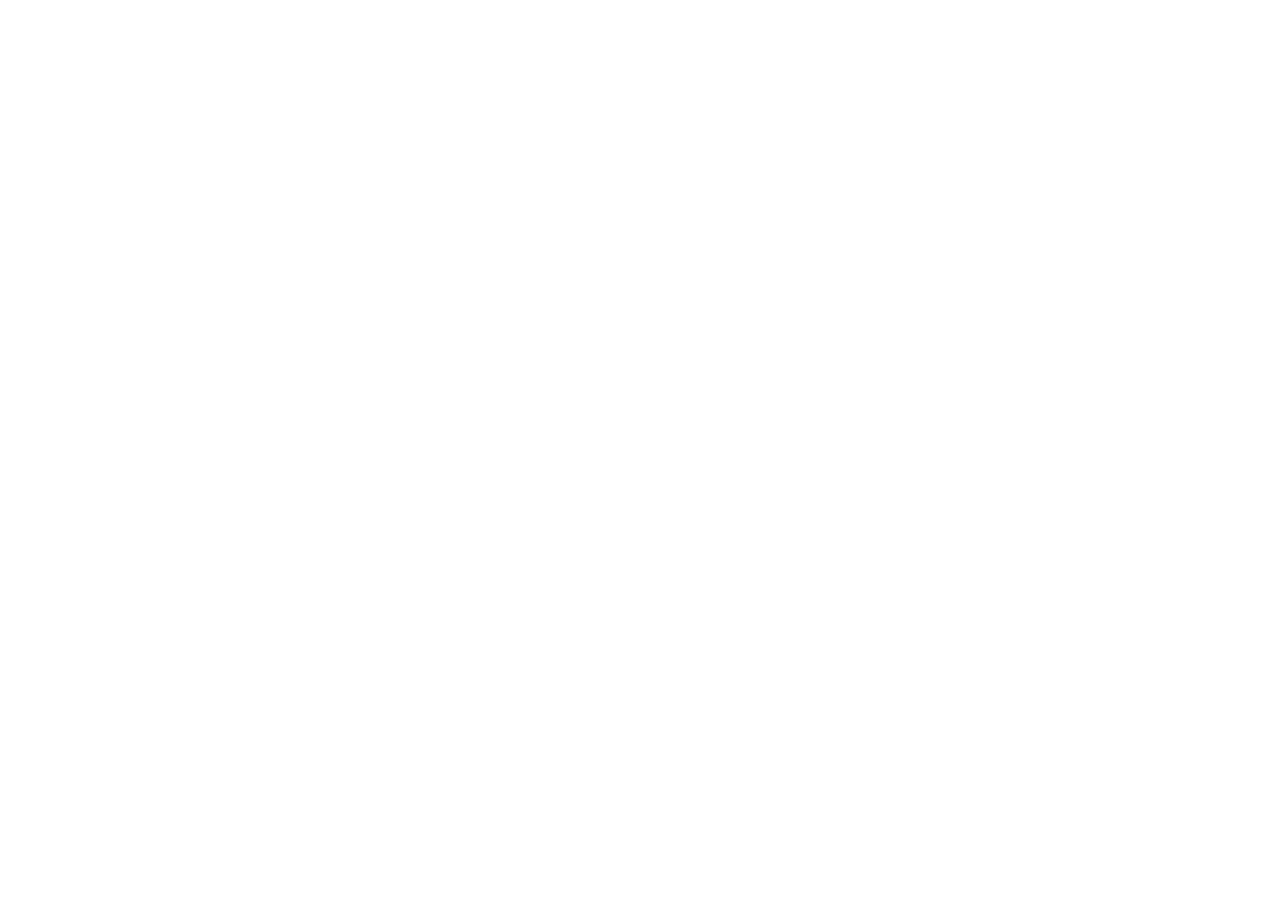
==== index.html @ b8b5b951 "small changes" ====
<!DOCTYPE html>
<html>
    <head>
    <title>Smile.</title>
    <script src="p5.min.js"></script>
    <script src="p5setup.js"></script>
    <script type="module" src="sketch.js"></script>
    <link rel="stylesheet" href="style.css" />
    </head>
<body></body>
</html>
---- style.css ----
canvas {
  display: flex;
  justify-content: center;
  align-items: center;
  margin-top: 15px;
  margin-bottom: 50px;
}

* {
  padding: 0;
  margin: 0 auto;
}
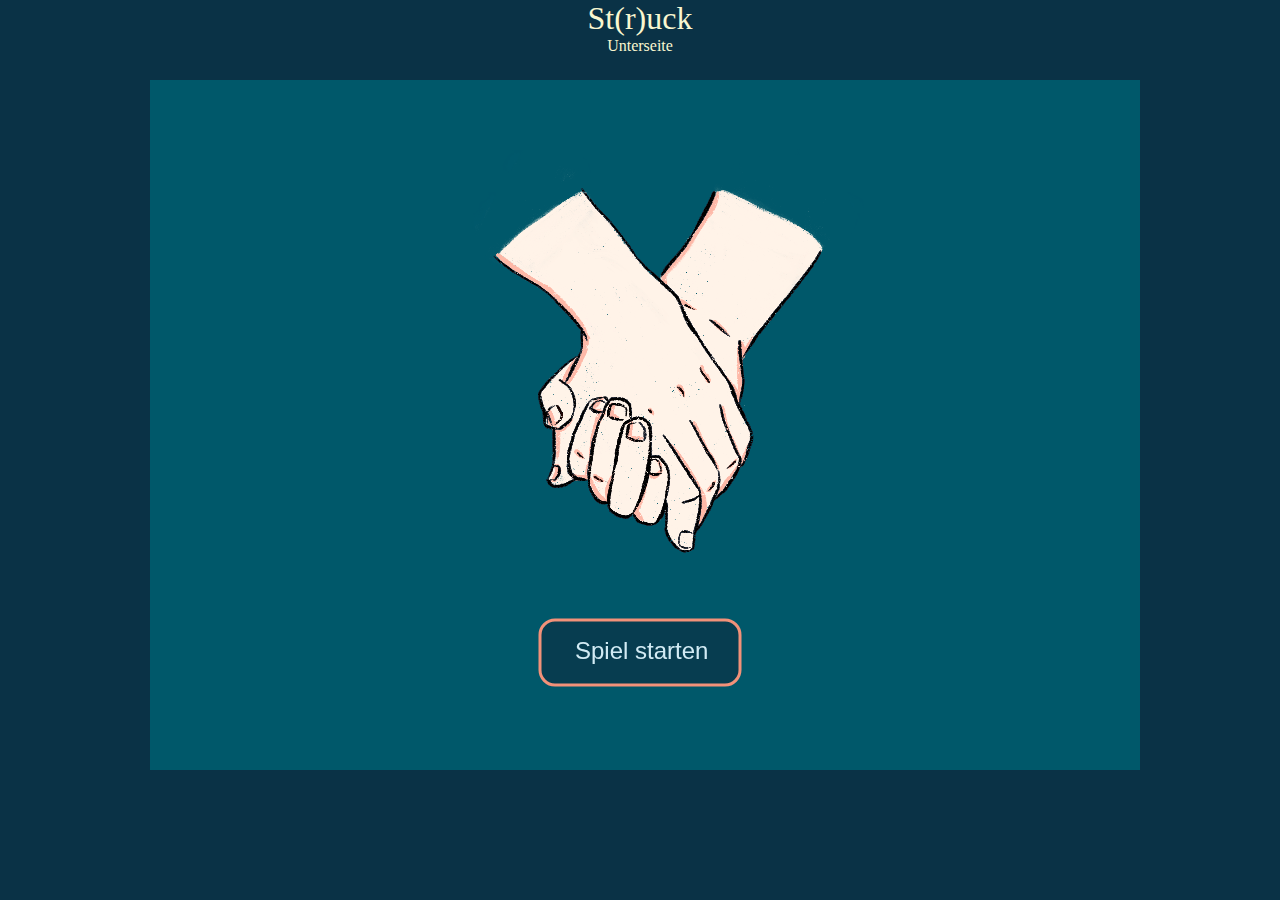
==== commit 9e484860: "Merge branch 'main' of https://github.com/JessicaSikora/P2 into main" ====
--- a/index.html
+++ b/index.html
@@ -1,11 +1,19 @@
 <!DOCTYPE html>
+
 <html>
-    <head>
-    <title>Smile.</title>
+  <head>
+    <title>St(r)uck</title>
+    <meta http-equiv="content-type" content="text/html; charset=utf-8" />
     <script src="p5.min.js"></script>
     <script src="p5setup.js"></script>
-    <script type="module" src="sketch.js"></script>
-    <link rel="stylesheet" href="style.css" />
-    </head>
-<body></body>
-</html>+    <script src="sketch.js" type="module"></script>
+    <link rel="stylesheet" type="text/css" href="style.css" />
+  </head>
+
+  <body>
+    <h1>St(r)uck</h1>
+    <div id="simulation"></div>
+    <a id="link" href="index_unterseite.html">Unterseite</a>
+    </br>
+  </body>
+</html>
--- a/style.css
+++ b/style.css
@@ -1,3 +1,8 @@
+html {
+  background-color: #0a3246;
+  text-align: center;
+}
+
 canvas {
   display: flex;
   justify-content: center;
@@ -10,3 +15,31 @@
   padding: 0;
   margin: 0 auto;
 }
+
+h1 {
+  color: #f9f7d0;
+  font-family: AmericanTypewriter;
+  font-weight: normal;
+}
+
+#link {
+  color: #f9f7d0;
+  font-family: GillSans;
+  font-weight: normal;
+  text-decoration: none;
+}
+
+#link:hover {
+  text-decoration: underline;
+}
+
+#simulation {
+  text-align: center;
+}
+
+@font-face {
+  font-family: AmericanTypewriter;
+  src: url("American Typewriter Regular.ttf");
+  font-family: GillSans;
+  src: url("Gill Sans.otf");
+}
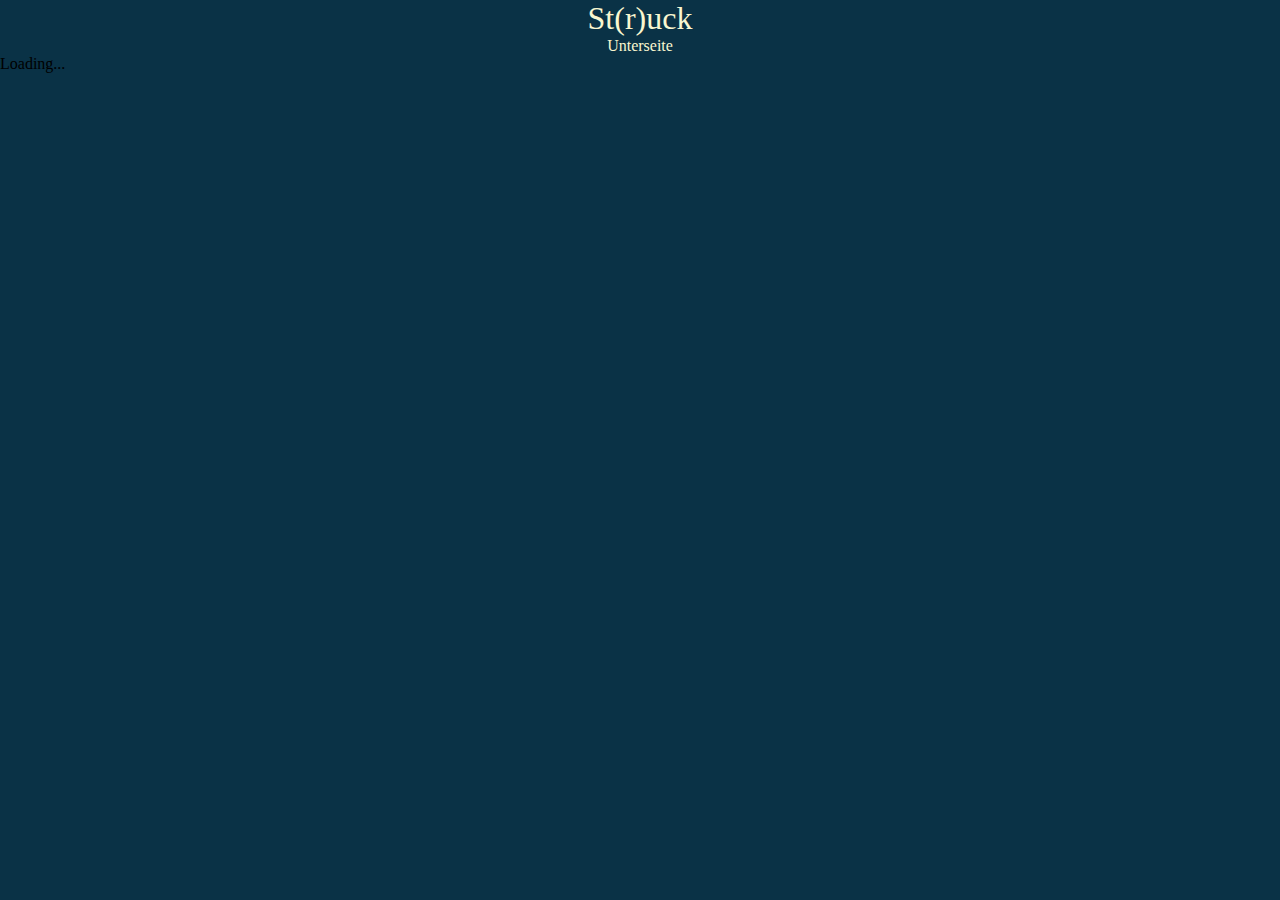
==== commit dd5cca7d: "Start Button Animation & Logo" ====
--- a/index.html
+++ b/index.html
@@ -7,6 +7,7 @@
     <script src="p5.min.js"></script>
     <script src="p5setup.js"></script>
     <script src="sketch.js" type="module"></script>
+    <script src="gsap.min.js"></script>
     <link rel="stylesheet" type="text/css" href="style.css" />
   </head>
 
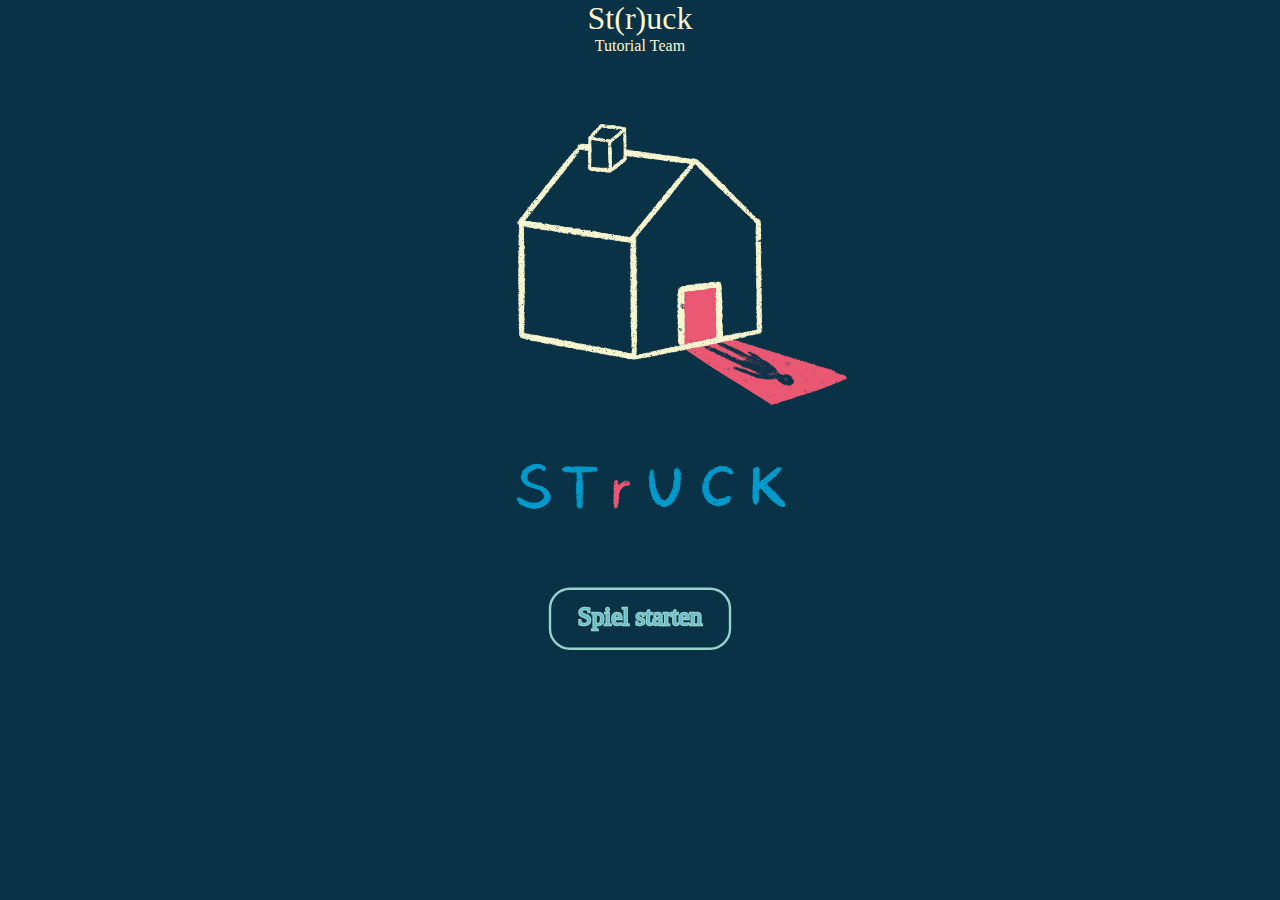
==== commit 25457364: "Website, Teamseite" ====
--- a/index.html
+++ b/index.html
@@ -14,7 +14,8 @@
   <body>
     <h1>St(r)uck</h1>
     <div id="simulation"></div>
-    <a id="link" href="index_unterseite.html">Unterseite</a>
+    <a id="link" href="index_unterseite.html">Tutorial</a>
+    <a id="link" href="index_teamseite.html">Team</a>
     </br>
   </body>
 </html>
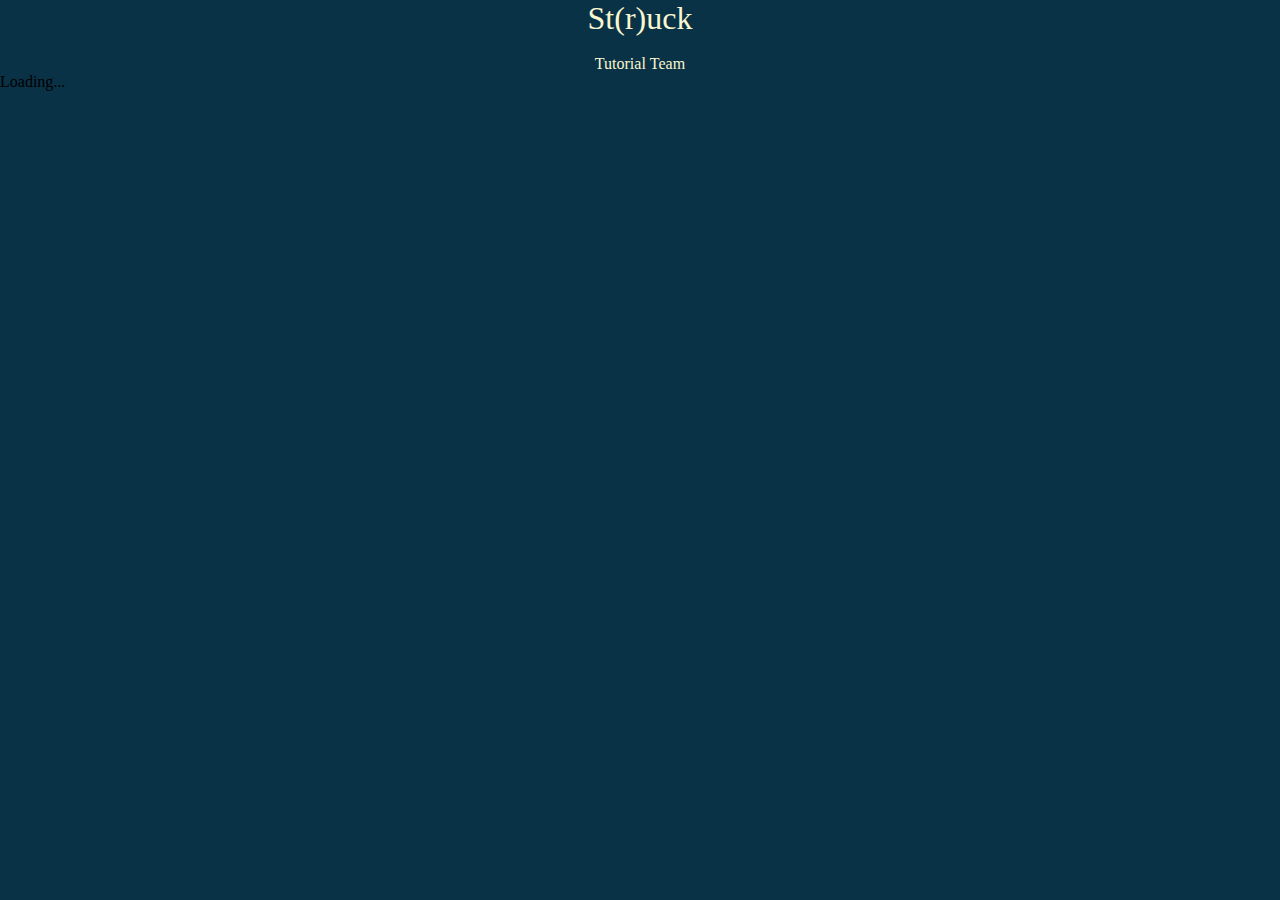
==== commit d0f82bba: "Update index.html" ====
--- a/index.html
+++ b/index.html
@@ -13,6 +13,7 @@
 
   <body>
     <h1>St(r)uck</h1>
+    <br>
     <div id="simulation"></div>
     <a id="link" href="index_unterseite.html">Tutorial</a>
     <a id="link" href="index_teamseite.html">Team</a>
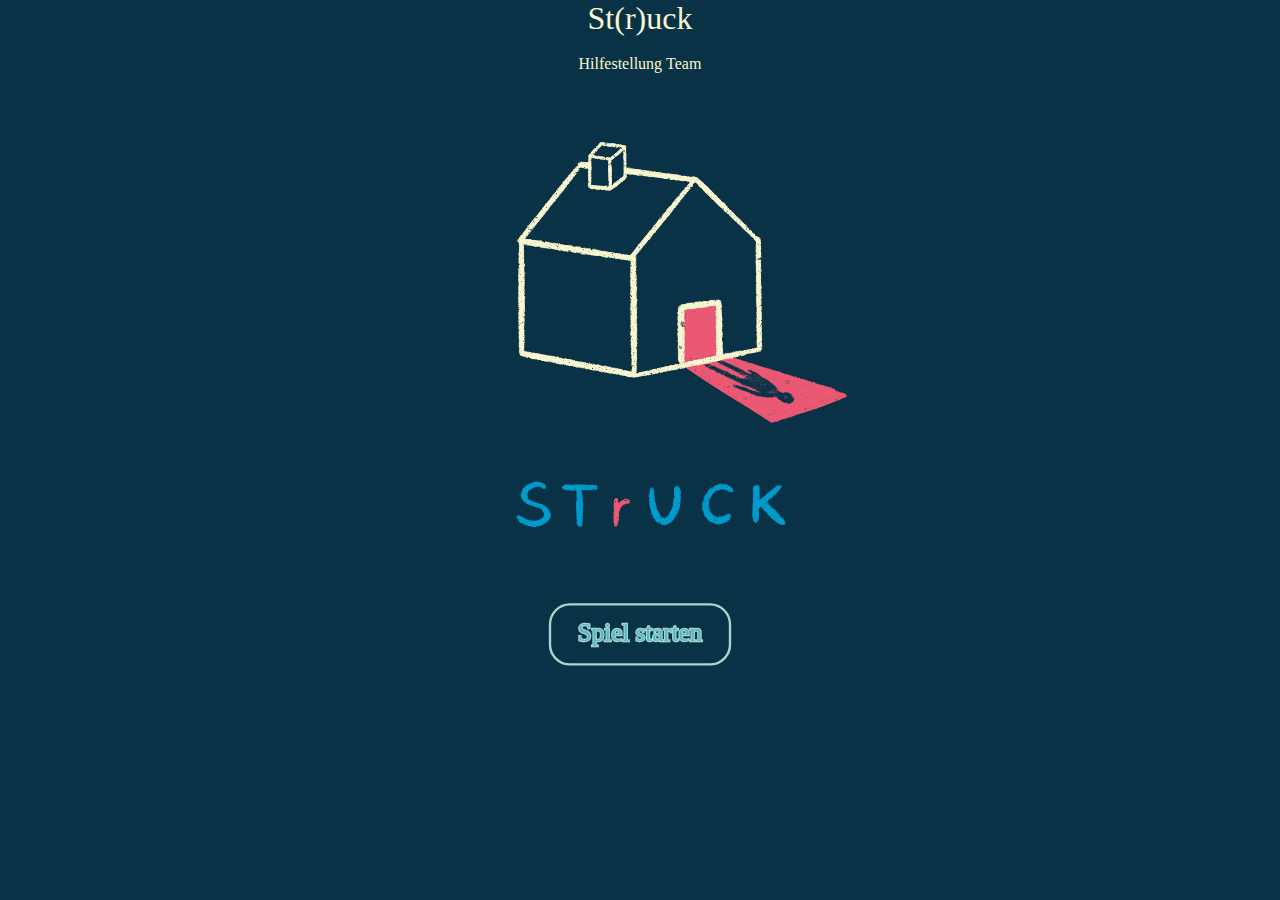
==== commit f9c5d8cc: "Hilfestellung - Website" ====
--- a/index.html
+++ b/index.html
@@ -15,7 +15,7 @@
     <h1>St(r)uck</h1>
     <br>
     <div id="simulation"></div>
-    <a id="link" href="index_unterseite.html">Tutorial</a>
+    <a id="link" href="index_unterseite.html">Hilfestellung</a>
     <a id="link" href="index_teamseite.html">Team</a>
     </br>
   </body>
--- a/style.css
+++ b/style.css
@@ -22,6 +22,13 @@
   font-weight: normal;
 }
 
+#text {
+  color: #f9f7d0;
+  font-family: GillSans;
+  font-weight: normal;
+  text-decoration: none;
+}
+
 #link {
   color: #f9f7d0;
   font-family: GillSans;
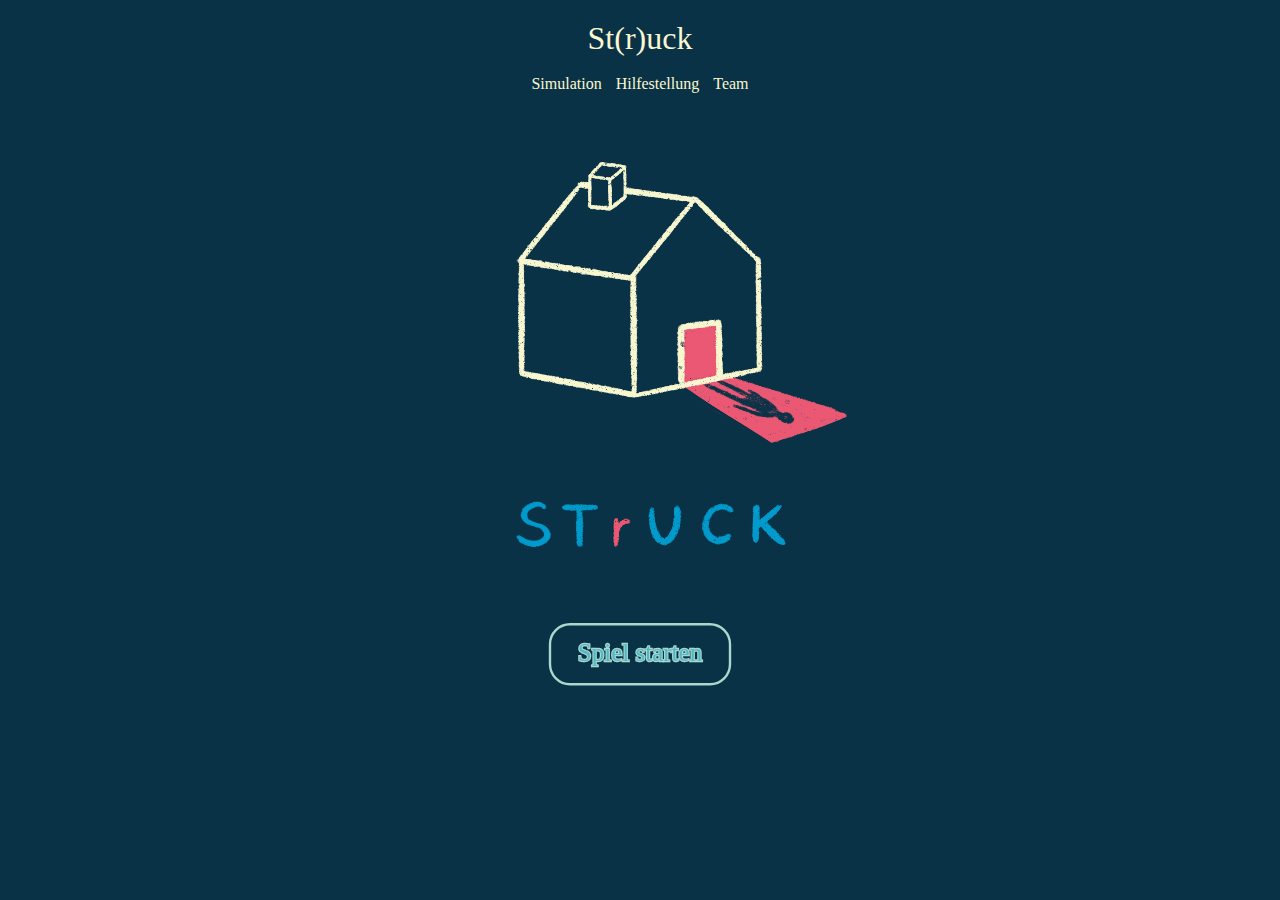
==== commit 6d2c2e1d: "Navigationsleiste - Website" ====
--- a/index.html
+++ b/index.html
@@ -12,11 +12,13 @@
   </head>
 
   <body>
-    <h1>St(r)uck</h1>
-    <br>
+    <header id="nav_game">
+      <h1>St(r)uck</h1>
+      <br>
+      <a id="nav_element" href="index.html">Simulation</a>
+      <a id="nav_element" href="index_unterseite.html">Hilfestellung</a>
+      <a id="nav_element" href="index_teamseite.html">Team</a>
+    </header>
     <div id="simulation"></div>
-    <a id="link" href="index_unterseite.html">Hilfestellung</a>
-    <a id="link" href="index_teamseite.html">Team</a>
-    </br>
   </body>
 </html>
--- a/style.css
+++ b/style.css
@@ -40,6 +40,28 @@
   text-decoration: underline;
 }
 
+#nav_element {
+  color: #f9f7d0;
+  font-family: GillSans;
+  font-weight: normal;
+  text-decoration: none;
+  padding-right: 5px;
+  padding-left: 5px;
+}
+
+#nav_element:hover {
+  text-decoration: underline;
+}
+
+#nav{
+  padding-top: 20px;
+  padding-bottom: 40px;
+}
+
+#nav_game{
+  padding-top: 20px;
+}
+
 #simulation {
   text-align: center;
 }
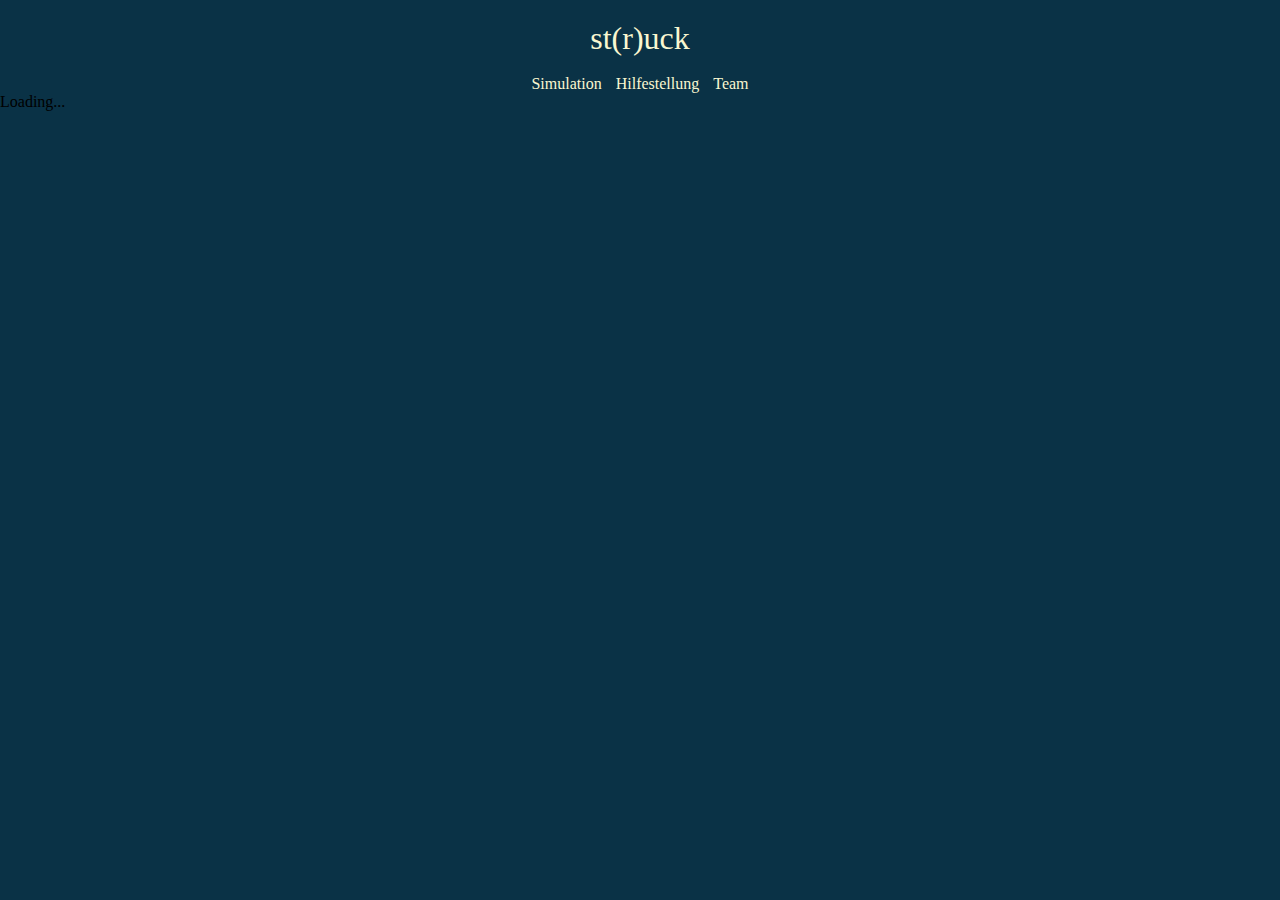
==== commit 332e0598: "paar sounds (evtl laut tho)" ====
--- a/index.html
+++ b/index.html
@@ -2,10 +2,11 @@
 
 <html>
   <head>
-    <title>St(r)uck</title>
+    <title>st(r)uck</title>
     <meta http-equiv="content-type" content="text/html; charset=utf-8" />
     <script src="p5.min.js"></script>
     <script src="p5setup.js"></script>
+    <script type="module" src="p5.sound.js"></script>
     <script src="sketch.js" type="module"></script>
     <script src="gsap.min.js"></script>
     <link rel="stylesheet" type="text/css" href="style.css" />
@@ -13,7 +14,7 @@
 
   <body>
     <header id="nav_game">
-      <h1>St(r)uck</h1>
+      <h1>st(r)uck</h1>
       <br>
       <a id="nav_element" href="index.html">Simulation</a>
       <a id="nav_element" href="index_unterseite.html">Hilfestellung</a>
